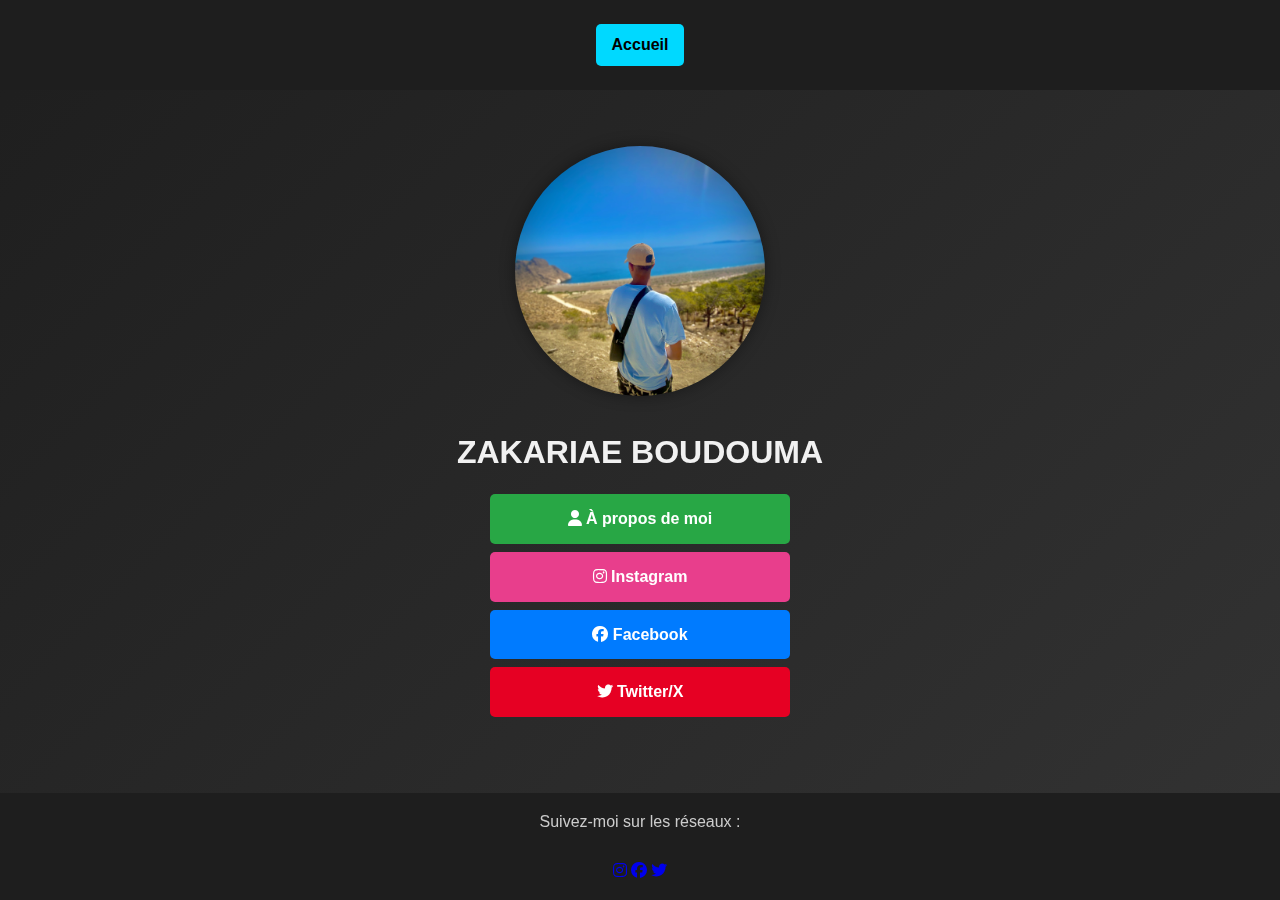
==== index.html @ d5476383 "Add files via upload" ====
<!DOCTYPE html>
<html lang="fr">
<head>
  <meta charset="UTF-8">
  <meta name="viewport" content="width=device-width, initial-scale=1.0">
  <title>ZAKARIAE BOUDOUMA - Accueil</title>
  <link rel="stylesheet" href="style.css">
  <link rel="stylesheet" href="https://cdnjs.cloudflare.com/ajax/libs/font-awesome/6.5.0/css/all.min.css">
</head>
<body>

<video autoplay muted loop id="bg-video">
  <source src="messi_trimmed.mp4" type="video/mp4">
</video>

  <nav>
    <a href="index.html">Accueil</a>
  </nav>

  <div class="container">
    <img src="shawnee.jpg.JPG" alt="Profil" class="profile-image">
    <h1>ZAKARIAE BOUDOUMA</h1>
    
    <div class="button-group">
      <a href="about.html" class="btn full green"><i class="fas fa-user"></i> À propos de moi</a>
      <a href="https://www.instagram.com/boudouma77?igsh=NWR0bzVxaXpqN3Q3&utm_source=qr" class="btn full pink" target="_blank">
        <i class="fab fa-instagram"></i> Instagram
      </a>
      <a href="https://www.facebook.com/zigzag.ziko?mibextid=wwXIfr" class="btn full blue" target="_blank">
        <i class="fab fa-facebook"></i> Facebook
      </a>
      <a href="https://x.com/BoudoumaZiko" class="btn full red"><i class="fab fa-twitter"></i> Twitter/X</a>
    </div>
  </div>

  <footer>
    <p>Suivez-moi sur les réseaux :</p>
    <div class="social-links">
      <a href="https://www.instagram.com/boudouma77" target="_blank"><i class="fab fa-instagram"></i></a>
      <a href="https://www.facebook.com/zigzag.ziko" target="_blank"><i class="fab fa-facebook"></i></a>
      <a href="https://x.com/BoudoumaZiko"><i class="fab fa-twitter"></i></a>
    </div>
  </footer>
</body>
</html>
---- style.css ----
/* Global Styles */
* {
  box-sizing: border-box;
  margin: 0;
  padding: 0;
}

body {
  font-family: 'Segoe UI', sans-serif;
  background-color: #121212;
  color: #f1f1f1;
  line-height: 1.6;
  display: flex;
  flex-direction: column;
  min-height: 100vh;
  animation: fadeIn 1s ease-in;
}

/* Fade-in animation */
@keyframes fadeIn {
  from { opacity: 0; }
  to { opacity: 1; }
}

/* Navigation */
nav {
  background-color: #1e1e1e;
  padding: 1rem;
  text-align: center;
}

nav a {
  background-color: #00d9ff;
  color: #000;
  text-decoration: none;
  margin: 0.5rem;
  padding: 0.5rem 1rem;
  font-weight: 600;
  font-size: 1rem;
  border-radius: 5px;
  transition: background-color 0.3s ease, transform 0.3s ease;
  display: inline-block;
}

nav a:hover {
  background-color: #00aacc;
  transform: scale(1.05);
}

/* Container */
.container {
  flex: 1;
  padding: 2rem;
  max-width: 1200px;
  margin: auto;
  text-align: center;
}

/* Headings & Paragraphs */
h1, h2, h3 {
  margin-bottom: 1rem;
}

p {
  margin-bottom: 1.5rem;
}

/* Image Styling */
img {
  max-width: 80%;
  height: auto;
  border-radius: 10px;
  margin: 2rem auto;
  box-shadow: 0 0 10px rgba(0,0,0,0.4);
  transition: transform 0.3s ease;
}

img:hover {
  transform: scale(1.02);
}

/* Footer */
footer {
  background-color: #1e1e1e;
  color: #ccc;
  text-align: center;
  padding: 1rem 0;
}

/* Responsive Design */
@media (max-width: 768px) {
  nav a {
    display: block;
    margin: 0.5rem auto;
  }

  .container {
    padding: 1rem;
  }

  img {
    max-width: 100%;
  }
}


/* Custom Button Styles */
.btn {
  display: inline-block;
  padding: 0.75rem 1.5rem;
  border-radius: 5px;
  text-decoration: none;
  color: white;
  font-weight: bold;
  transition: all 0.3s ease;
  margin: 0.5rem;
}

.full {
  display: block;
  width: 100%;
  max-width: 300px;
  margin: 0.5rem auto;
}

.green {
  background-color: #28a745;
}

.green:hover {
  background-color: #218838;
}

.pink {
  background-color: #e83e8c;
}

.pink:hover {
  background-color: #c82373;
}

.blue {
  background-color: #007bff;
}

.blue:hover {
  background-color: #0056b3;
}

/* Profile image styling */
.profile-image {
  max-width: 250px;
  width: 100%;
  border-radius: 50%;
  margin: 1.5rem auto;
  box-shadow: 0 0 15px rgba(0,0,0,0.4);
  transition: transform 0.3s ease;
}

.profile-image:hover {
  transform: scale(1.05);
}


/* Red Instagram Button */
.red {
  background-color: #e60023;
}

.red:hover {
  background-color: #b8001a;
}

/* Yellow Twitter Button */
.yellow {
  background-color: #ffcc00;
  color: #000;
}

.yellow:hover {
  background-color: #e6b800;
}

/* Smooth entry animation for container */
.container {
  animation: slideUp 1s ease-in-out;
}

@keyframes slideUp {
  from {
    transform: translateY(30px);
    opacity: 0;
  }
  to {
    transform: translateY(0);
    opacity: 1;
  }
}


/* Animated Background */
body {
  background: linear-gradient(-45deg, #1e1e1e, #2a2a2a, #3a3a3a, #1e1e1e);
  background-size: 400% 400%;
  animation: gradientBG 15s ease infinite;
}

@keyframes gradientBG {
  0% { background-position: 0% 50%; }
  50% { background-position: 100% 50%; }
  100% { background-position: 0% 50%; }
}

/* Background Video Styling */
#bg-video {
  position: fixed;
  top: 0;
  left: 0;
  width: 100vw;
  height: 100vh;
  object-fit: cover;
  z-index: -1;
  opacity: 0.2;
}


#bg-video {
  opacity: 0.5; /* وضوح أكثر */
}

/* تأثير دخول ناعم للعناوين */
h1, h2, h3, p {
  animation: fadeInUp 1.5s ease-in-out;
}

/* تأثير hover تكبير للأزرار */
button, .btn {
  transition: transform 0.3s ease, box-shadow 0.3s ease;
}

button:hover, .btn:hover {
  transform: scale(1.05);
  box-shadow: 0 4px 12px rgba(0, 0, 0, 0.2);
}

/* keyframes للظهور الناعم */
@keyframes fadeInUp {
  from {
    opacity: 0;
    transform: translateY(20px);
  }
  to {
    opacity: 1;
    transform: translateY(0);
  }
}
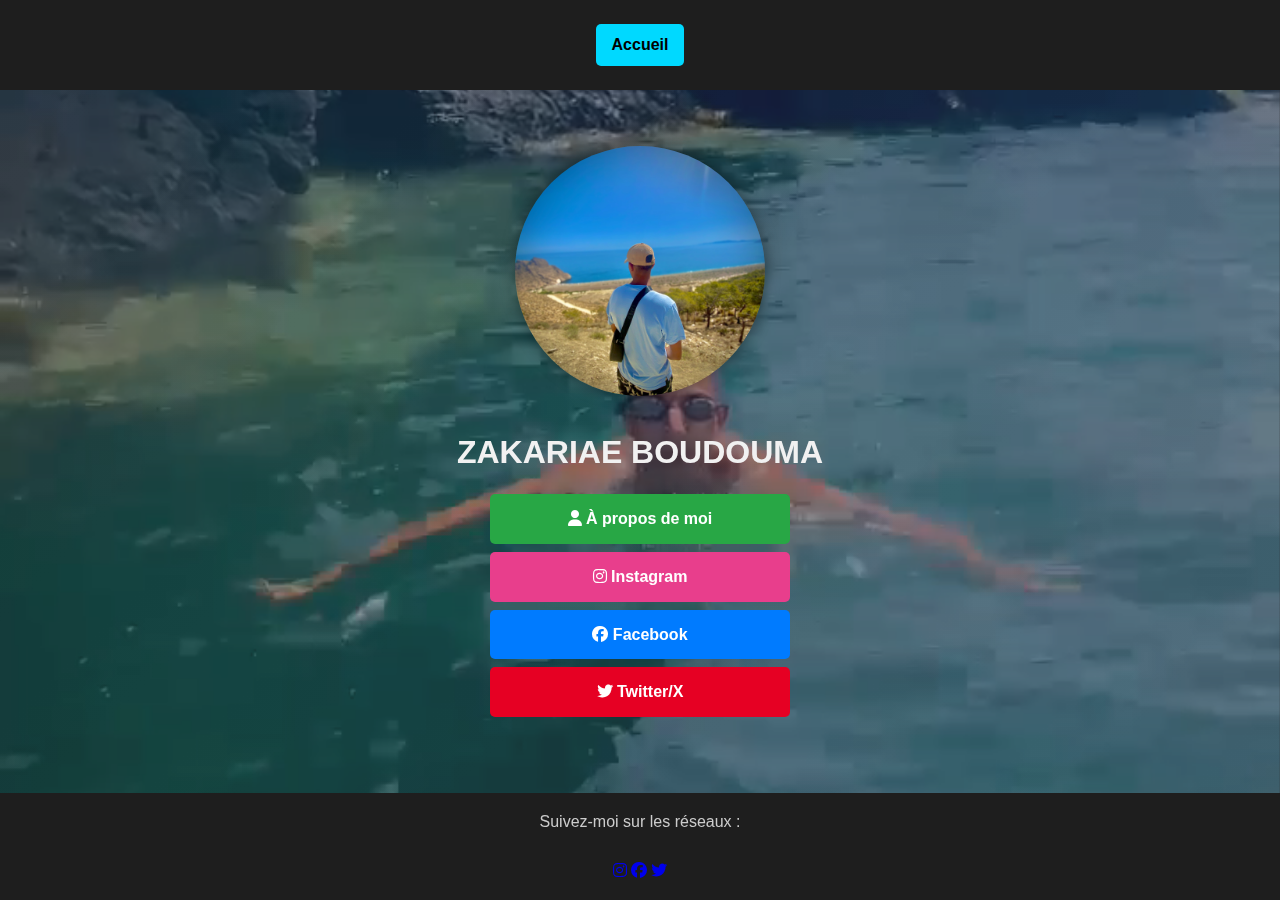
==== commit 89e8eaa7: "the new edit" ====
--- a/index.html
+++ b/index.html
@@ -9,8 +9,9 @@
 </head>
 <body>
 
-<video autoplay muted loop id="bg-video">
+<video autoplay muted loop playsinline id="bg-video">
   <source src="messi_trimmed.mp4" type="video/mp4">
+  Your browser does not support the video tag.
 </video>
 
   <nav>
--- a/style.css
+++ b/style.css
@@ -221,7 +221,8 @@
   height: 100vh;
   object-fit: cover;
   z-index: -1;
-  opacity: 0.2;
+  opacity: 0.4;
+  pointer-events:none ;
 }
 
 
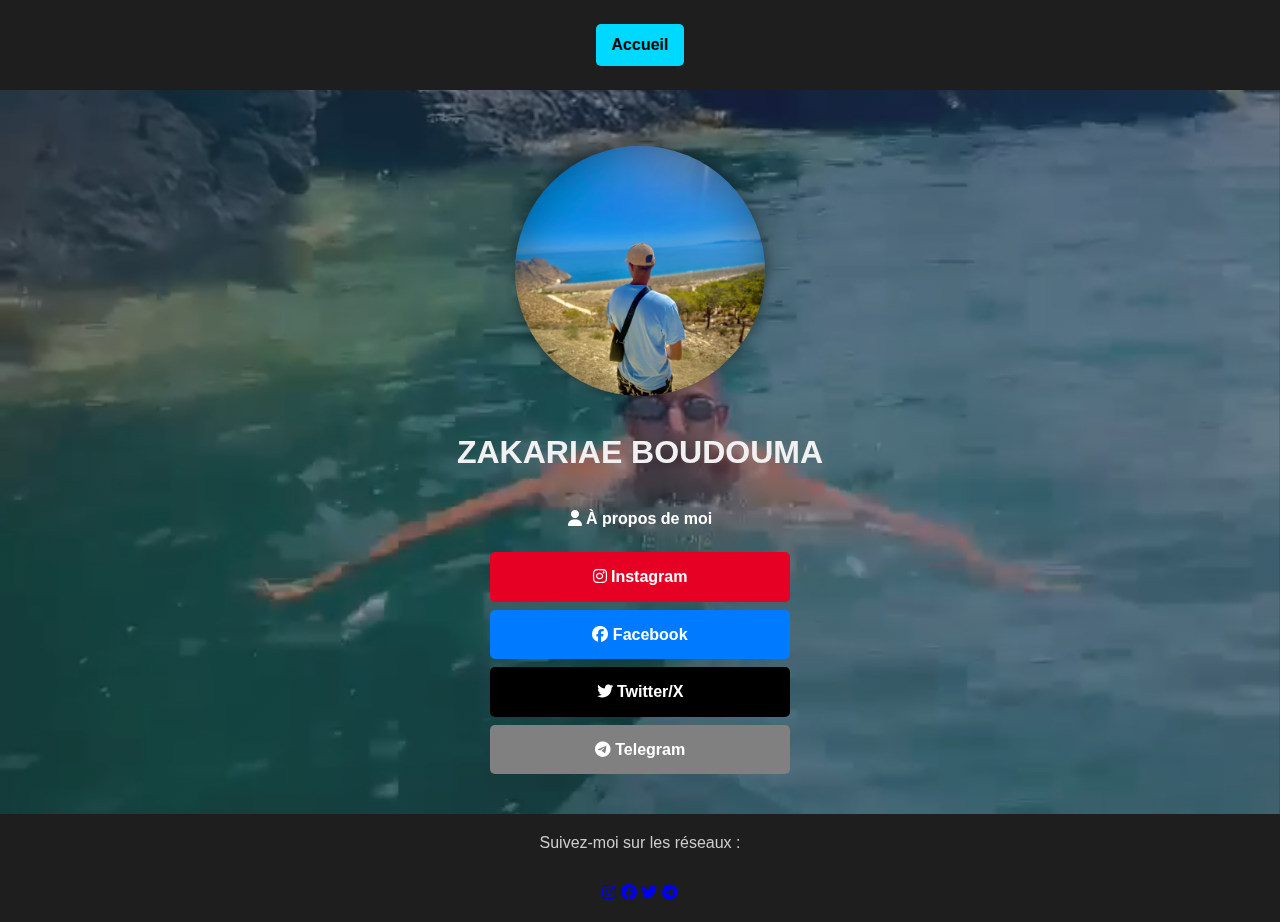
==== commit 655ef3cc: "ra zedt chi haja" ====
--- a/index.html
+++ b/index.html
@@ -23,14 +23,19 @@
     <h1>ZAKARIAE BOUDOUMA</h1>
     
     <div class="button-group">
-      <a href="about.html" class="btn full green"><i class="fas fa-user"></i> À propos de moi</a>
-      <a href="https://www.instagram.com/boudouma77?igsh=NWR0bzVxaXpqN3Q3&utm_source=qr" class="btn full pink" target="_blank">
+      <a href="about.html" class="btn full white"><i class="fas fa-user"></i> À propos de moi</a>
+      <a href="https://www.instagram.com/boudouma77?igsh=NWR0bzVxaXpqN3Q3&utm_source=qr" class="btn full red" target="_blank">
         <i class="fab fa-instagram"></i> Instagram
       </a>
       <a href="https://www.facebook.com/zigzag.ziko?mibextid=wwXIfr" class="btn full blue" target="_blank">
         <i class="fab fa-facebook"></i> Facebook
       </a>
-      <a href="https://x.com/BoudoumaZiko" class="btn full red"><i class="fab fa-twitter"></i> Twitter/X</a>
+      <a href="https://x.com/BoudoumaZiko" class="btn full black"><i class="fab fa-twitter"></i> Twitter/X</a>
+    </a>
+    <a href="https://t.me/zizobdm10" class="btn full gray"><i class="fab fa-telegram"></i> Telegram</a>
+
+
+    </div>
     </div>
   </div>
 
@@ -40,6 +45,7 @@
       <a href="https://www.instagram.com/boudouma77" target="_blank"><i class="fab fa-instagram"></i></a>
       <a href="https://www.facebook.com/zigzag.ziko" target="_blank"><i class="fab fa-facebook"></i></a>
       <a href="https://x.com/BoudoumaZiko"><i class="fab fa-twitter"></i></a>
+      <a href="https://t.me/zizobdm10" target="_blank"><i class="fab fa-telegram"></i>
     </div>
   </footer>
 </body>
--- a/style.css
+++ b/style.css
@@ -133,12 +133,13 @@
 }
 
 .pink {
-  background-color: #e83e8c;
-}
-
-.pink:hover {
-  background-color: #c82373;
-}
+  background-color: white;
+}
+
+.gray {
+  background-color: gray;
+}
+
 
 .blue {
   background-color: #007bff;
@@ -146,6 +147,12 @@
 
 .blue:hover {
   background-color: #0056b3;
+}
+.black {
+  background-color: #000;
+}
+.light-blue {
+  background-color: #00d9ff;
 }
 
 /* Profile image styling */
